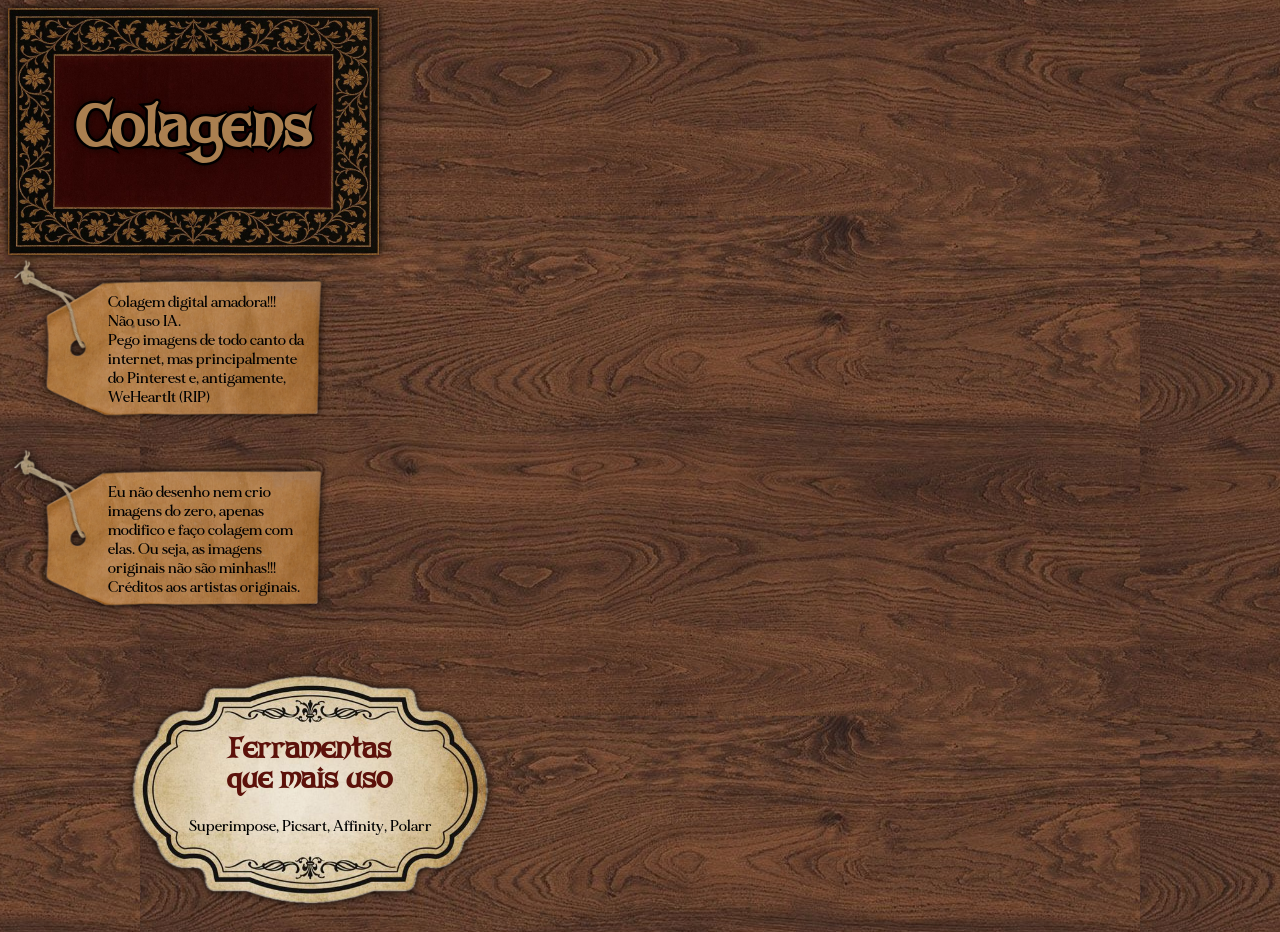
==== edits/index.html @ 70f5e4ac "inicio da pagina de colagens" ====
<!DOCTYPE html>
<html>
  <head>
    <link rel="stylesheet" href="style.css">
    <meta charset="UTF-8" />
    <title>Edits</title>
  </head>
  <body>

    <div class="principal">
        <div class="titulo">
            <h1>Colagens</h1>
        </div>
        
        <div class="description">
            <p>
            Colagem digital amadora!!!
            <br>
            Não uso IA.
            <br>
            Pego imagens de todo canto da internet, mas principalmente do Pinterest e, antigamente, WeHeartIt (RIP)
            </p>
        </div>
        <div class="description">
            <p>
            Eu não desenho nem crio imagens do zero, apenas modifico e faço colagem com elas. Ou seja, as imagens originais não são minhas!!! Créditos aos artistas originais.
            </p>
        </div>

        <div class="ferramentas">
            <h2>Ferramentas<br>que mais uso</h2>
            <p class="lista-ferramentas">
                <a href="https://www.superimposeapp.com/">Superimpose</a>, 
                <a href="https://picsart.com/">Picsart</a>, 
                <a href="https://www.affinity.studio/">Affinity</a>, 
                <a href="https://www.polarr.com/">Polarr</a>
            </p>
        </div>

    </div>

  </body>
</html>
---- edits/style.css ----
@font-face {
    font-family: "ArkhamBold";
    src: url("fontes/arkham/Arkham_bold.TTF") format("truetype");
}
@font-face {
    font-family: "MirageMedium";
    src: url("fontes/made_mirage/MADE\ Mirage\ Medium\ PERSONAL\ USE.otf") format("truetype");
}

body {
    background-image: url("imagens/madeira.jpeg");
    background-position: center;
}

.titulo {
    width: 500px;

    display: inline-block;

    background-image: url("imagens/fundo_com_flores.jpeg");
    background-size: contain;
    background-repeat: no-repeat;

    padding: 60px;

    font-family: "ArkhamBold", sans-serif;
    filter: drop-shadow(0px 0px 4px black);
}

h1 {
    font-size: 50px;
    padding-left: 6px;

    -webkit-text-stroke: 5px black;
    paint-order: stroke fill; /* Renders the stroke underneath the text fill */
    color: /*rgb(145 115 70); */
    rgb(170, 127, 80);
    text-shadow: 0px 0px 10px black;
}

.description {
    width: 300px;

    background-image: url("imagens/tag.png");
    background-size: contain;
    background-repeat: no-repeat;

    padding: 10px;

    font-family: "MirageMedium", serif;
    filter: drop-shadow(0px 0px 4px black);
}

p{
    font-size: 15px;
    padding: 13px;
    padding-left: 90px;

    color: black;
}

.ferramentas {
    width: 500px;

    display: inline-block;

    background-image: url("imagens/label_preta.png");
    background-size: contain;
    background-repeat: no-repeat;
    background-position: center;

    padding: 60px;

    filter: drop-shadow(0px 0px 4px black);
}

h2 {
    font-family: "ArkhamBold", sans-serif;
    font-size: 25px;
    color: rgb(92, 17, 10);

    padding-top: 20px;
    padding-right: 17px;
    padding-bottom: 0;
    text-align: center;
}

.lista-ferramentas{
    font-family: "MirageMedium", serif;
    color: black;
    font-size: 15px;

    text-align: center;
    padding-right: 105px;
    padding-top: 0px;
}

a {
    font-family: "MirageMedium", serif;
    color: black;
    text-decoration: none;
    font-size: 15px;

    transition: 0.2s;
}

a:hover {
    font-family: "MirageMedium", serif;
    color: rgb(170, 127, 80);
    transform: translateX(5px);
}
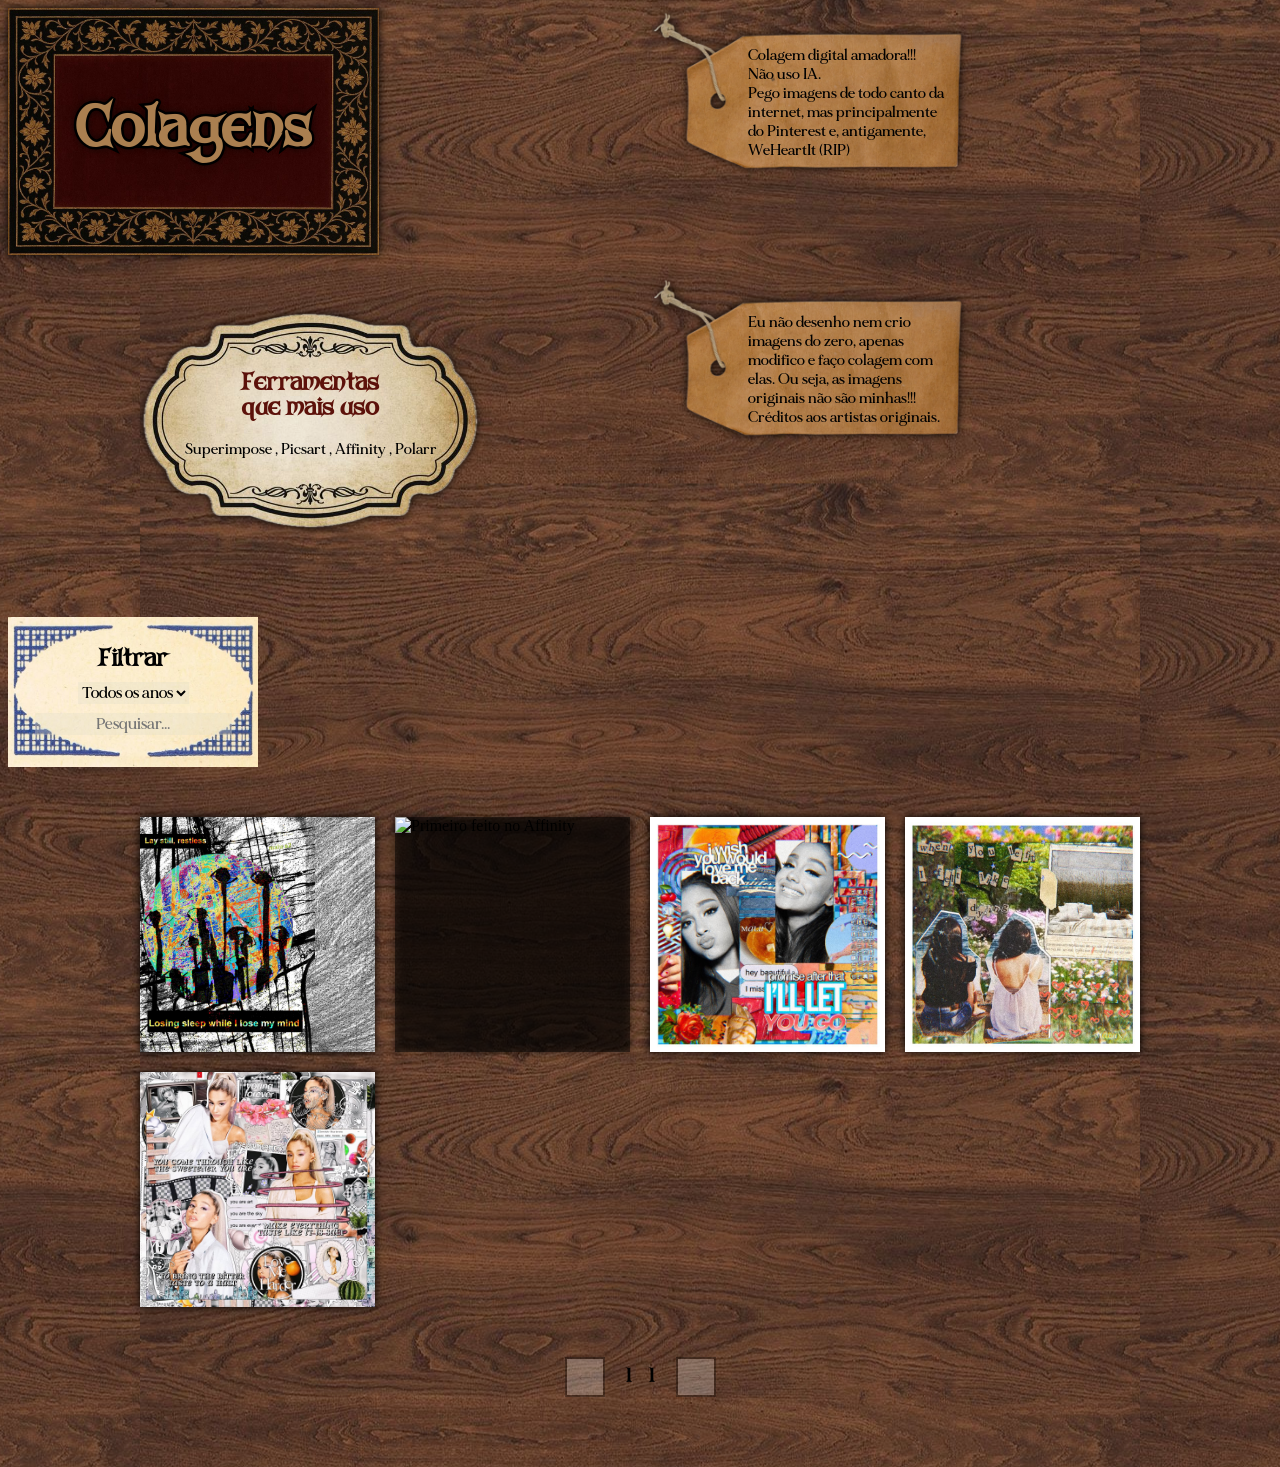
==== commit a9459b64: "galeria de edits. odeio css" ====
--- a/edits/index.html
+++ b/edits/index.html
@@ -1,43 +1,115 @@
 <!DOCTYPE html>
 <html>
-  <head>
+<head>
     <link rel="stylesheet" href="style.css">
-    <meta charset="UTF-8" />
+    <meta charset="UTF-8">
     <title>Edits</title>
-  </head>
-  <body>
+</head>
+
+<body>
 
     <div class="principal">
+
+        <!-- LEFT SIDE -->
+
         <div class="titulo">
             <h1>Colagens</h1>
         </div>
-        
-        <div class="description">
-            <p>
-            Colagem digital amadora!!!
-            <br>
-            Não uso IA.
-            <br>
-            Pego imagens de todo canto da internet, mas principalmente do Pinterest e, antigamente, WeHeartIt (RIP)
-            </p>
-        </div>
-        <div class="description">
-            <p>
-            Eu não desenho nem crio imagens do zero, apenas modifico e faço colagem com elas. Ou seja, as imagens originais não são minhas!!! Créditos aos artistas originais.
+
+        <div class="ferramentas">
+            <h2>
+                Ferramentas<br>
+                que mais uso
+            </h2>
+
+            <p class="lista-ferramentas">
+                <a href="https://www.superimposeapp.com/" target="_blank">
+                    Superimpose
+                </a>,
+
+                <a href="https://picsart.com/" target="_blank">
+                    Picsart
+                </a>,
+
+                <a href="https://www.affinity.studio/" target="_blank">
+                    Affinity
+                </a>,
+
+                <a href="https://www.polarr.com/" target="_blank">
+                    Polarr
+                </a>
             </p>
         </div>
 
-        <div class="ferramentas">
-            <h2>Ferramentas<br>que mais uso</h2>
-            <p class="lista-ferramentas">
-                <a href="https://www.superimposeapp.com/">Superimpose</a>, 
-                <a href="https://picsart.com/">Picsart</a>, 
-                <a href="https://www.affinity.studio/">Affinity</a>, 
-                <a href="https://www.polarr.com/">Polarr</a>
+
+        <!-- RIGHT SIDE -->
+
+        <div class="description">
+            <p>
+                Colagem digital amadora!!!
+                <br>
+                Não uso IA.
+                <br>
+                Pego imagens de todo canto da internet,
+                mas principalmente do Pinterest e,
+                antigamente, WeHeartIt (RIP)
+            </p>
+        </div>
+
+        <div class="description">
+            <p>
+                Eu não desenho nem crio imagens do zero,
+                apenas modifico e faço colagem com elas.
+                Ou seja, as imagens originais não são minhas!!!
+                Créditos aos artistas originais.
             </p>
         </div>
 
     </div>
 
-  </body>
+
+    <!-- GALLERY -->
+
+    <section class="galeria-section">
+
+        <div class="galeria-controles">
+
+            <h2>Filtrar</h2>
+
+            <select id="ano">
+                <option value="todos">Todos os anos</option>
+            </select>
+
+            <input
+                type="text"
+                id="busca"
+                placeholder="Pesquisar..."
+            >
+
+        </div>
+
+
+        <div class="colagens">
+            <!-- JS puts the artworks here -->
+        </div>
+
+
+        <div class="paginacao">
+            <button id="anterior">
+                ←
+            </button>
+
+            <span id="pagina-atual"></span>
+
+            <button id="proximo">
+                →
+            </button>
+        </div>
+
+    </section>
+
+
+    <script src="script.js"></script>
+
+</body>
 </html>
--- a/edits/style.css
+++ b/edits/style.css
@@ -8,14 +8,28 @@
 }
 
 body {
+
     background-image: url("imagens/madeira.jpeg");
     background-position: center;
 }
 
+.principal {
+    display: grid;
+    grid-template-columns: 1fr 1fr;
+    grid-template-rows: auto auto;
+    gap: 20px;
+
+    width: 1000px;
+    margin: 40 auto;
+}
+
 .titulo {
+    grid-column: 1;
+    grid-row: 1;
+
     width: 500px;
 
-    display: inline-block;
+    box-sizing: border-box;
 
     background-image: url("imagens/fundo_com_flores.jpeg");
     background-size: contain;
@@ -39,6 +53,8 @@
 }
 
 .description {
+    grid-column: 2;
+
     width: 300px;
 
     background-image: url("imagens/tag.png");
@@ -60,9 +76,11 @@
 }
 
 .ferramentas {
+    grid-column: 1;
+    grid-row: 2;
+
     width: 500px;
-
-    display: inline-block;
+    
 
     background-image: url("imagens/label_preta.png");
     background-size: contain;
@@ -76,7 +94,7 @@
 
 h2 {
     font-family: "ArkhamBold", sans-serif;
-    font-size: 25px;
+    font-size: 21px;
     color: rgb(92, 17, 10);
 
     padding-top: 20px;
@@ -109,3 +127,132 @@
     color: rgb(170, 127, 80);
     transform: translateX(5px);
 }
+
+.colagens {
+    width: 1000px;
+    margin: 50px auto;
+
+    display: grid;
+    grid-template-columns: repeat(4, 1fr);
+    gap: 20px;
+}
+
+.galeria-section {
+    margin: 70px auto;
+}
+
+.galeria-controles {
+    width: 250px;
+    height: 150px;
+
+    background-image: url("imagens/label_azul.jpeg");
+    background-size: 100% 100%;
+    background-repeat: no-repeat;
+    background-position: center;
+
+    display: flex;
+    flex-direction: column;
+    gap: 9px;
+
+    justify-content: center;
+    align-items: center;
+}
+.galeria-controles h2 {
+    font-family: "ArkhamBold", sans-serif;
+    font-size: 21px;
+    color: black;
+
+    margin: 0;
+    padding: 0px;
+
+    text-align: center;
+}
+
+.galeria-controles select,
+.galeria-controles input {
+    font-family: "MirageMedium", serif;
+    font-size: 16px;
+
+    margin: 0;
+
+    border: 0px;
+    background-color: rgba(224, 220, 200, 0.324);
+
+    outline: none;
+}
+.galeria-controles select {
+    max-width: 150px;
+    cursor: pointer;
+}
+.galeria-controles input {
+    text-align: center;
+    max-width: 250px;
+}
+
+.colagens {
+    display: grid;
+
+    grid-template-columns:repeat(4, 1fr);
+
+    gap: 20px;
+}
+
+.colagem {
+    background-color: rgba(0, 0, 0, 0.5);
+    padding: 0px;
+    box-sizing: border-box;
+    filter: drop-shadow(0px 0px 4px black);
+    transition: 0.2s;
+}
+
+.colagem:hover {
+    transform: translateY(-5px);
+}
+
+.colagem img {
+    width: 100%;
+    aspect-ratio: 1 / 1;
+    object-fit: cover;
+    display: block;
+    cursor: pointer;
+}
+
+.paginacao {
+    display: flex;
+
+    justify-content: center;
+    align-items: center;
+
+    gap: 20px;
+    margin-top: 35px;
+}
+
+.paginacao button {
+    font-family: "MirageMedium", serif;
+
+    font-size: 20px;
+
+    width: 40px;
+    height: 40px;
+
+    border: 2px solid black;
+
+    background-color: rgba(255, 255, 255, 0.8);
+
+    cursor: pointer;
+}
+
+.paginacao button:hover {
+    background-color: rgb(170, 127, 80);
+    color: white;
+}
+
+.paginacao button:disabled {
+    opacity: 0.3;
+    cursor: default;
+}
+
+#pagina-atual {
+    font-family: "ArkhamBold", sans-serif;
+    font-size: 18px;
+}
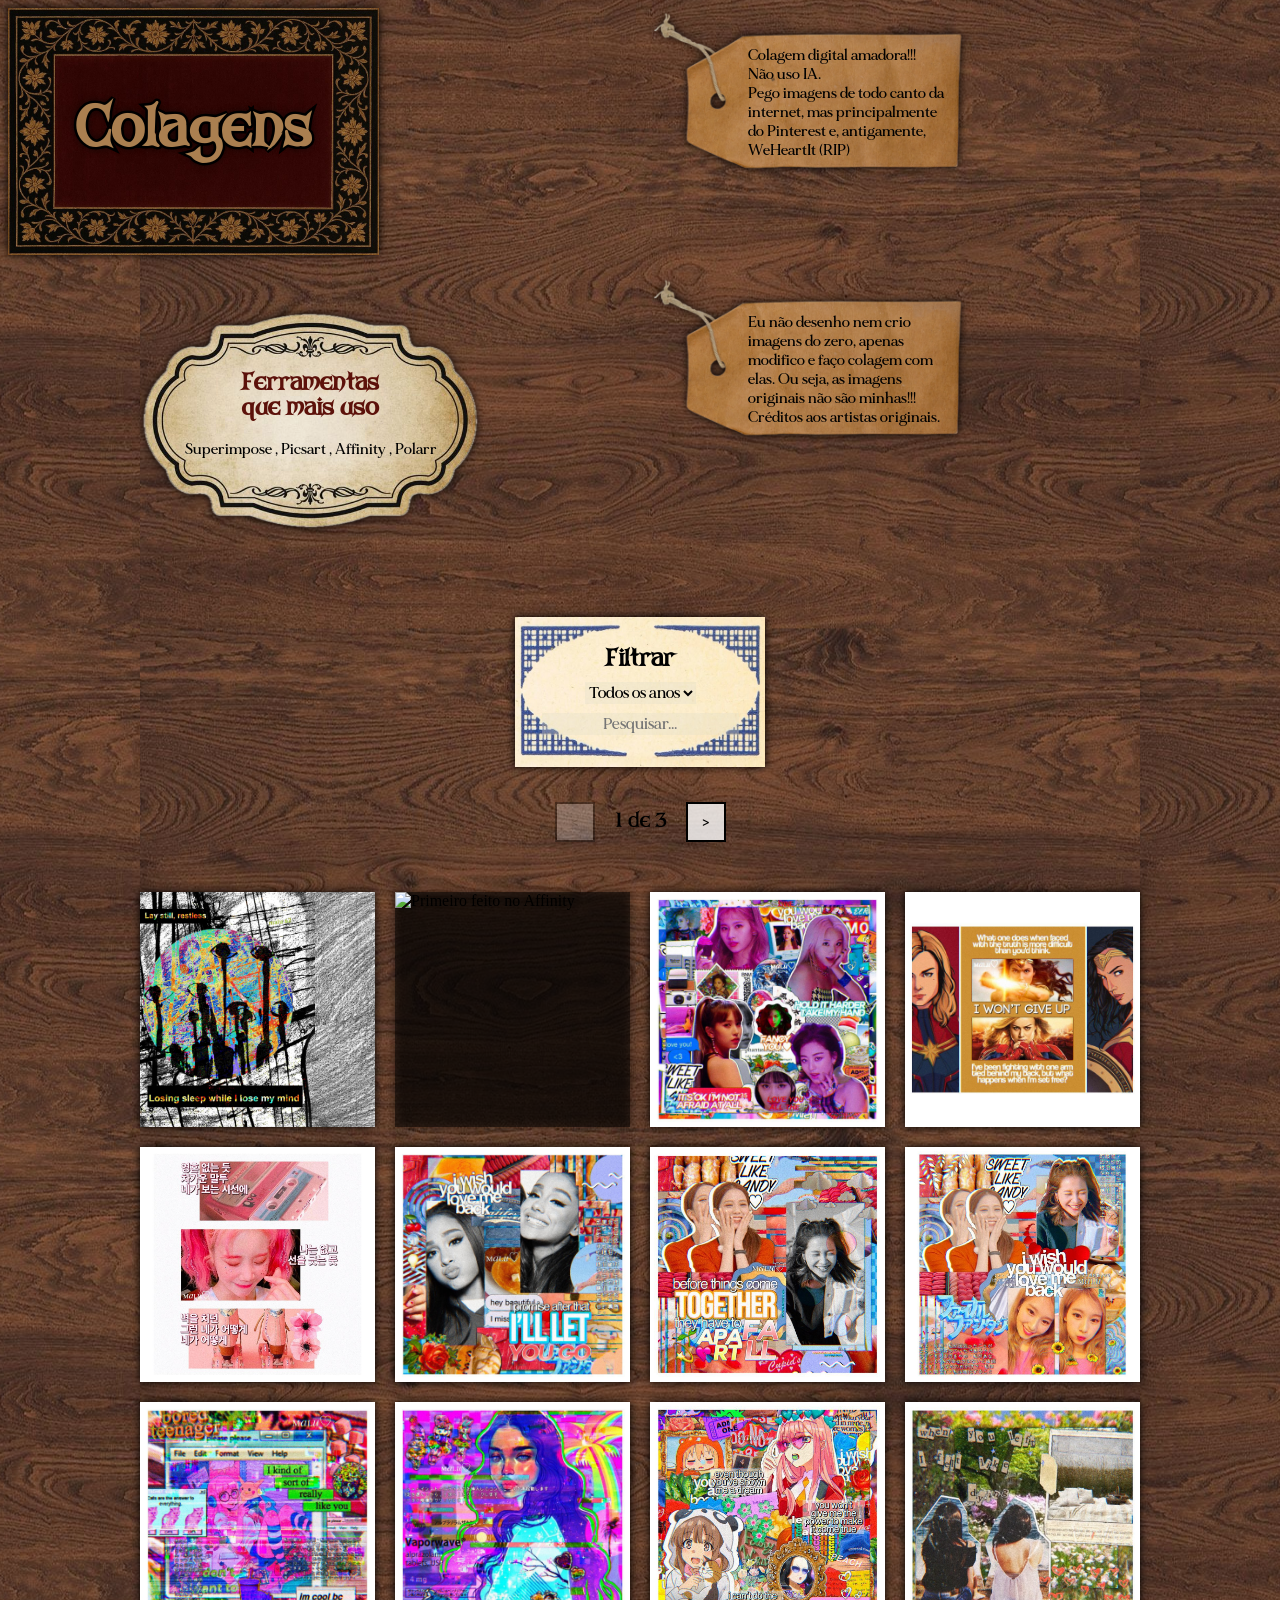
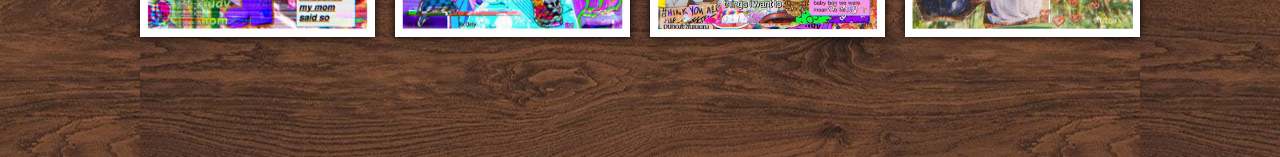
==== commit 6dcac2ee: "adicionando mais alguns edits" ====
--- a/edits/index.html
+++ b/edits/index.html
@@ -88,22 +88,20 @@
 
         </div>
 
-
-        <div class="colagens">
-            <!-- JS puts the artworks here -->
-        </div>
-
-
-        <div class="paginacao">
+                <div class="paginacao">
             <button id="anterior">
-                ←
+                <
             </button>
 
             <span id="pagina-atual"></span>
 
             <button id="proximo">
-                →
+                >
             </button>
+        </div>
+
+        <div class="colagens">
+            <!-- JS puts the artworks here -->
         </div>
 
     </section>
--- a/edits/style.css
+++ b/edits/style.css
@@ -139,6 +139,12 @@
 
 .galeria-section {
     margin: 70px auto;
+    
+    display: flex;
+    flex-direction: column;
+
+    justify-content: center;
+    align-items: center;
 }
 
 .galeria-controles {
@@ -149,6 +155,7 @@
     background-size: 100% 100%;
     background-repeat: no-repeat;
     background-position: center;
+    filter: drop-shadow(0px 0px 4px black);
 
     display: flex;
     flex-direction: column;
